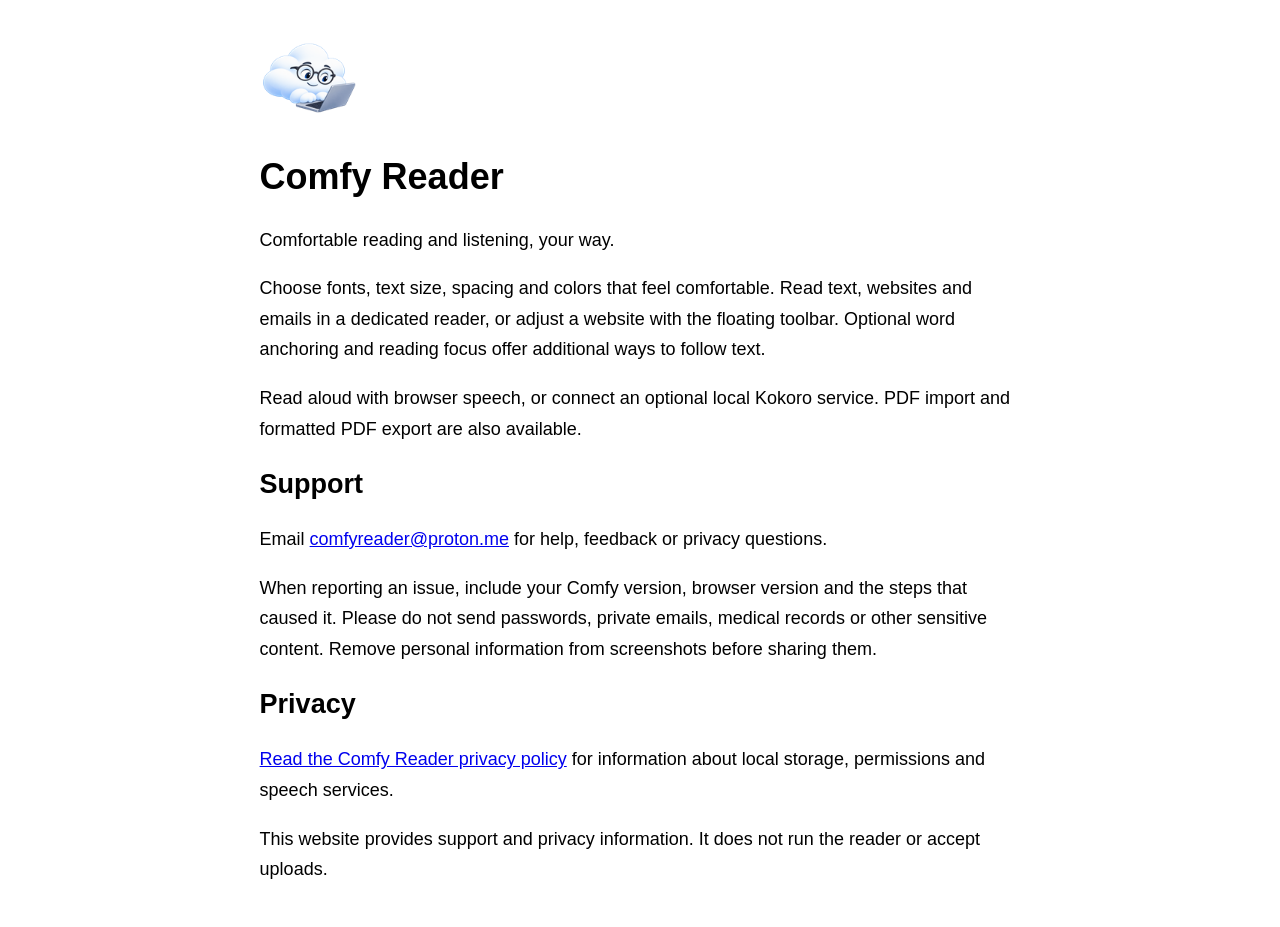
==== index.html @ a6dc7365 "Add files via upload" ====
<!doctype html>
<html lang="en">
<head>
  <meta charset="utf-8">
  <meta name="viewport" content="width=device-width, initial-scale=1">
  <meta name="description" content="Comfy Reader support and privacy information. Comfortable reading and listening, your way.">
  <title>Comfy Reader — Support and privacy</title>
  <link rel="icon" href="icon128.png">
  <link rel="stylesheet" href="privacy.css">
</head>
<body><main>
  <img src="icon128.png" width="96" height="96" alt="Comfy Reader cloud wearing glasses and reading a laptop">
  <h1>Comfy Reader</h1>
  <p>Comfortable reading and listening, your way.</p>
  <p>Choose fonts, text size, spacing and colors that feel comfortable. Read text, websites and emails in a dedicated reader, or adjust a website with the floating toolbar. Optional word anchoring and reading focus offer additional ways to follow text.</p>
  <p>Read aloud with browser speech, or connect an optional local Kokoro service. PDF import and formatted PDF export are also available.</p>
  <h2>Support</h2>
  <p>Email <a href="mailto:comfyreader@proton.me">comfyreader@proton.me</a> for help, feedback or privacy questions.</p>
  <p>When reporting an issue, include your Comfy version, browser version and the steps that caused it. Please do not send passwords, private emails, medical records or other sensitive content. Remove personal information from screenshots before sharing them.</p>
  <h2>Privacy</h2>
  <p><a href="privacy.html">Read the Comfy Reader privacy policy</a> for information about local storage, permissions and speech services.</p>
  <p>This website provides support and privacy information. It does not run the reader or accept uploads.</p>
</main></body>
</html>
---- privacy.css ----
:root { color-scheme: light dark; }
body { margin: 0; font: 18px/1.7 Arial, sans-serif; }
main { max-width: 76ch; margin: auto; padding: 24px; }
h1, h2 { line-height: 1.3; }
li { margin-bottom: 12px; }
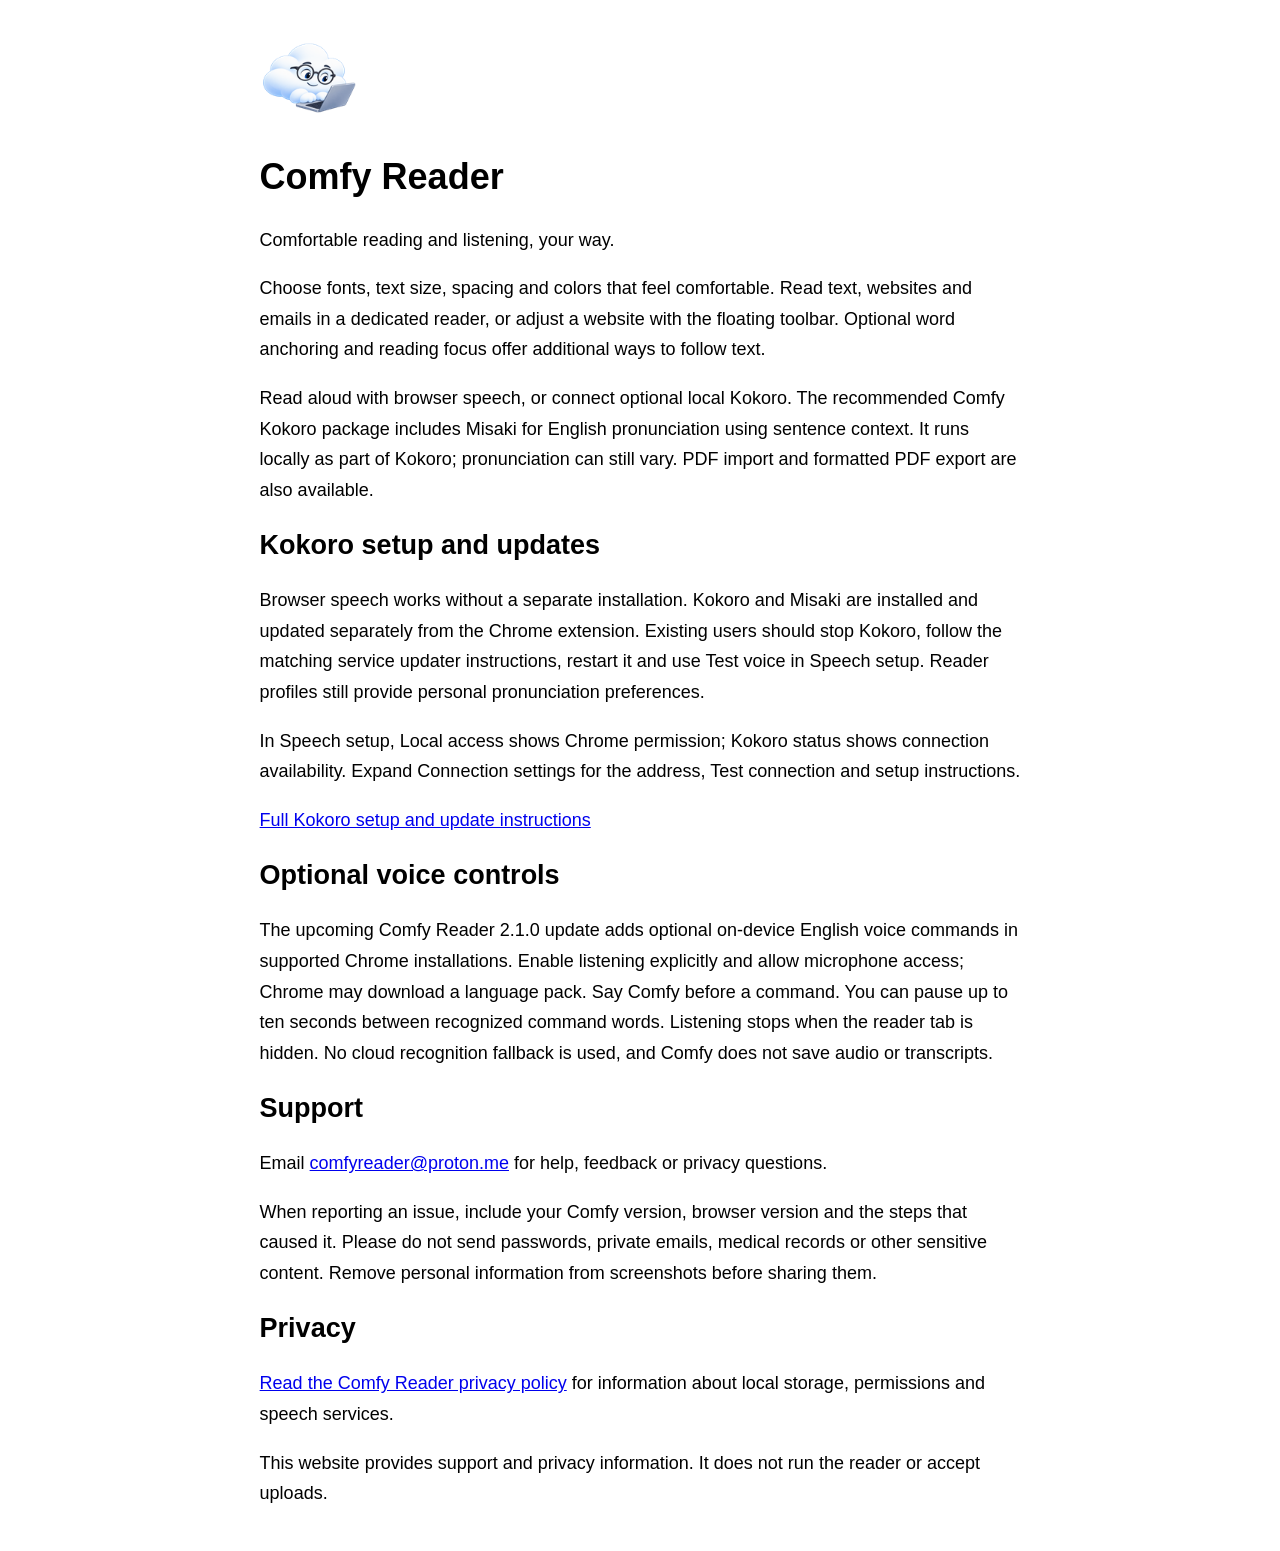
==== commit af78abfe: "Prepare support and privacy pages for Comfy Reader 2.1.0" ====
--- a/index.html
+++ b/index.html
@@ -13,7 +13,13 @@
   <h1>Comfy Reader</h1>
   <p>Comfortable reading and listening, your way.</p>
   <p>Choose fonts, text size, spacing and colors that feel comfortable. Read text, websites and emails in a dedicated reader, or adjust a website with the floating toolbar. Optional word anchoring and reading focus offer additional ways to follow text.</p>
-  <p>Read aloud with browser speech, or connect an optional local Kokoro service. PDF import and formatted PDF export are also available.</p>
+  <p>Read aloud with browser speech, or connect optional local Kokoro. The recommended Comfy Kokoro package includes Misaki for English pronunciation using sentence context. It runs locally as part of Kokoro; pronunciation can still vary. PDF import and formatted PDF export are also available.</p>
+  <h2>Kokoro setup and updates</h2>
+  <p>Browser speech works without a separate installation. Kokoro and Misaki are installed and updated separately from the Chrome extension. Existing users should stop Kokoro, follow the matching service updater instructions, restart it and use Test voice in Speech setup. Reader profiles still provide personal pronunciation preferences.</p>
+  <p>In Speech setup, Local access shows Chrome permission; Kokoro status shows connection availability. Expand Connection settings for the address, Test connection and setup instructions.</p>
+  <p><a href="kokoro-setup.txt">Full Kokoro setup and update instructions</a></p>
+  <h2>Optional voice controls</h2>
+  <p>The upcoming Comfy Reader 2.1.0 update adds optional on-device English voice commands in supported Chrome installations. Enable listening explicitly and allow microphone access; Chrome may download a language pack. Say Comfy before a command. You can pause up to ten seconds between recognized command words. Listening stops when the reader tab is hidden. No cloud recognition fallback is used, and Comfy does not save audio or transcripts.</p>
   <h2>Support</h2>
   <p>Email <a href="mailto:comfyreader@proton.me">comfyreader@proton.me</a> for help, feedback or privacy questions.</p>
   <p>When reporting an issue, include your Comfy version, browser version and the steps that caused it. Please do not send passwords, private emails, medical records or other sensitive content. Remove personal information from screenshots before sharing them.</p>
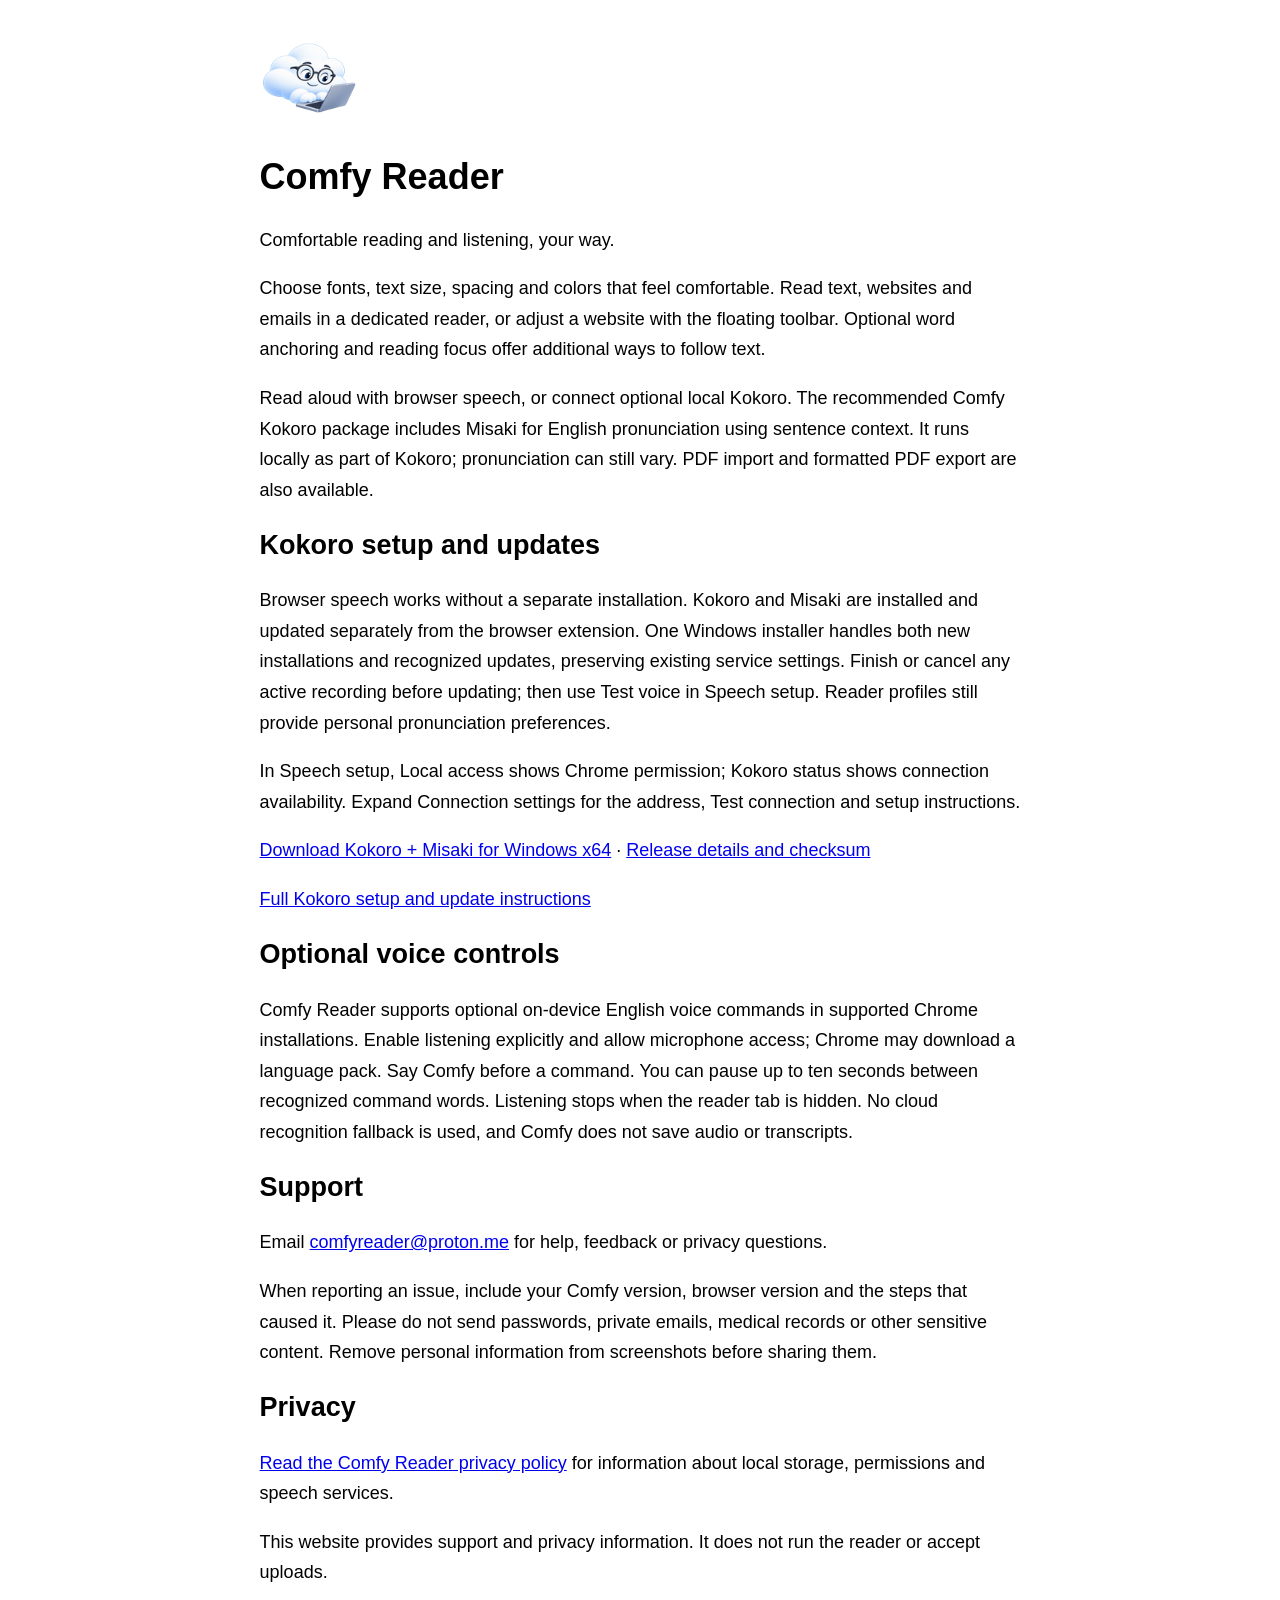
==== commit 77df7aea: "Add unified Kokoro and Misaki installer download and instructions" ====
--- a/index.html
+++ b/index.html
@@ -15,11 +15,12 @@
   <p>Choose fonts, text size, spacing and colors that feel comfortable. Read text, websites and emails in a dedicated reader, or adjust a website with the floating toolbar. Optional word anchoring and reading focus offer additional ways to follow text.</p>
   <p>Read aloud with browser speech, or connect optional local Kokoro. The recommended Comfy Kokoro package includes Misaki for English pronunciation using sentence context. It runs locally as part of Kokoro; pronunciation can still vary. PDF import and formatted PDF export are also available.</p>
   <h2>Kokoro setup and updates</h2>
-  <p>Browser speech works without a separate installation. Kokoro and Misaki are installed and updated separately from the Chrome extension. Existing users should stop Kokoro, follow the matching service updater instructions, restart it and use Test voice in Speech setup. Reader profiles still provide personal pronunciation preferences.</p>
+  <p>Browser speech works without a separate installation. Kokoro and Misaki are installed and updated separately from the browser extension. One Windows installer handles both new installations and recognized updates, preserving existing service settings. Finish or cancel any active recording before updating; then use Test voice in Speech setup. Reader profiles still provide personal pronunciation preferences.</p>
   <p>In Speech setup, Local access shows Chrome permission; Kokoro status shows connection availability. Expand Connection settings for the address, Test connection and setup instructions.</p>
+  <p><a href="https://github.com/comfyreader/comfyreader.github.io/releases/download/kokoro-2026.11.04/Comfy-Kokoro-Setup.zip">Download Kokoro + Misaki for Windows x64</a> · <a href="https://github.com/comfyreader/comfyreader.github.io/releases/tag/kokoro-2026.11.04">Release details and checksum</a></p>
   <p><a href="kokoro-setup.txt">Full Kokoro setup and update instructions</a></p>
   <h2>Optional voice controls</h2>
-  <p>The upcoming Comfy Reader 2.1.0 update adds optional on-device English voice commands in supported Chrome installations. Enable listening explicitly and allow microphone access; Chrome may download a language pack. Say Comfy before a command. You can pause up to ten seconds between recognized command words. Listening stops when the reader tab is hidden. No cloud recognition fallback is used, and Comfy does not save audio or transcripts.</p>
+  <p>Comfy Reader supports optional on-device English voice commands in supported Chrome installations. Enable listening explicitly and allow microphone access; Chrome may download a language pack. Say Comfy before a command. You can pause up to ten seconds between recognized command words. Listening stops when the reader tab is hidden. No cloud recognition fallback is used, and Comfy does not save audio or transcripts.</p>
   <h2>Support</h2>
   <p>Email <a href="mailto:comfyreader@proton.me">comfyreader@proton.me</a> for help, feedback or privacy questions.</p>
   <p>When reporting an issue, include your Comfy version, browser version and the steps that caused it. Please do not send passwords, private emails, medical records or other sensitive content. Remove personal information from screenshots before sharing them.</p>
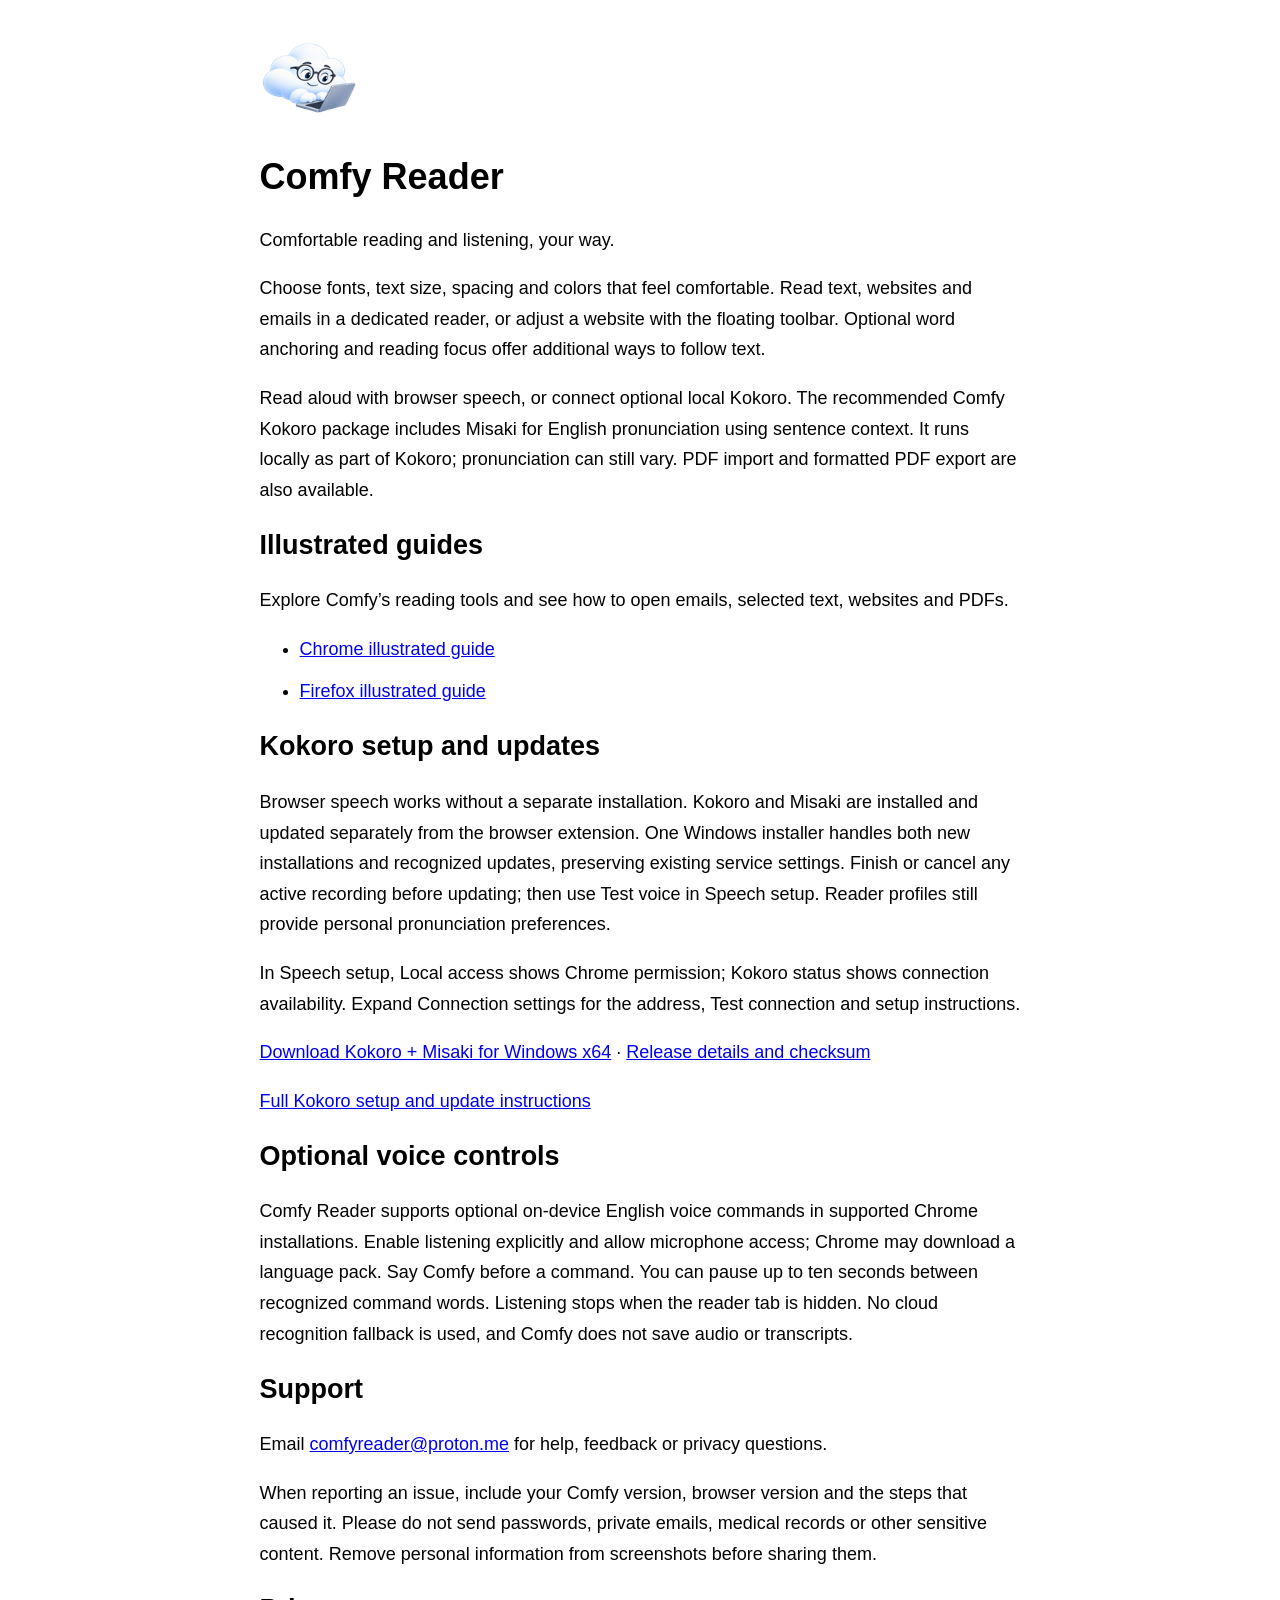
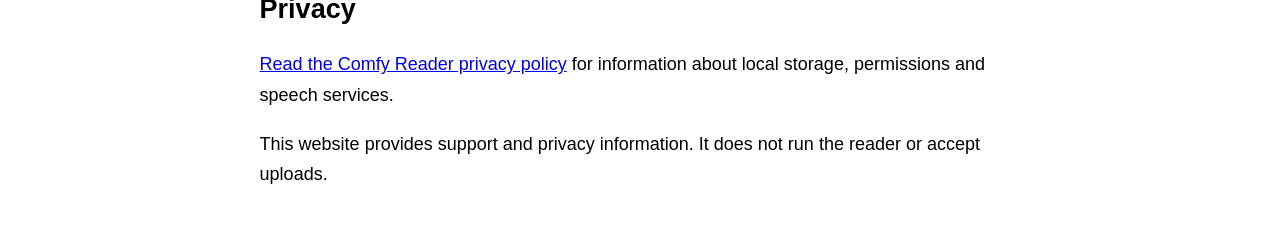
==== commit 8b1ce134: "Publish illustrated Chrome and Firefox guides with store links" ====
--- a/index.html
+++ b/index.html
@@ -14,6 +14,9 @@
   <p>Comfortable reading and listening, your way.</p>
   <p>Choose fonts, text size, spacing and colors that feel comfortable. Read text, websites and emails in a dedicated reader, or adjust a website with the floating toolbar. Optional word anchoring and reading focus offer additional ways to follow text.</p>
   <p>Read aloud with browser speech, or connect optional local Kokoro. The recommended Comfy Kokoro package includes Misaki for English pronunciation using sentence context. It runs locally as part of Kokoro; pronunciation can still vary. PDF import and formatted PDF export are also available.</p>
+  <h2>Illustrated guides</h2>
+  <p>Explore Comfy’s reading tools and see how to open emails, selected text, websites and PDFs.</p>
+  <ul><li><a href="guides/chrome/">Chrome illustrated guide</a></li><li><a href="guides/firefox/">Firefox illustrated guide</a></li></ul>
   <h2>Kokoro setup and updates</h2>
   <p>Browser speech works without a separate installation. Kokoro and Misaki are installed and updated separately from the browser extension. One Windows installer handles both new installations and recognized updates, preserving existing service settings. Finish or cancel any active recording before updating; then use Test voice in Speech setup. Reader profiles still provide personal pronunciation preferences.</p>
   <p>In Speech setup, Local access shows Chrome permission; Kokoro status shows connection availability. Expand Connection settings for the address, Test connection and setup instructions.</p>
